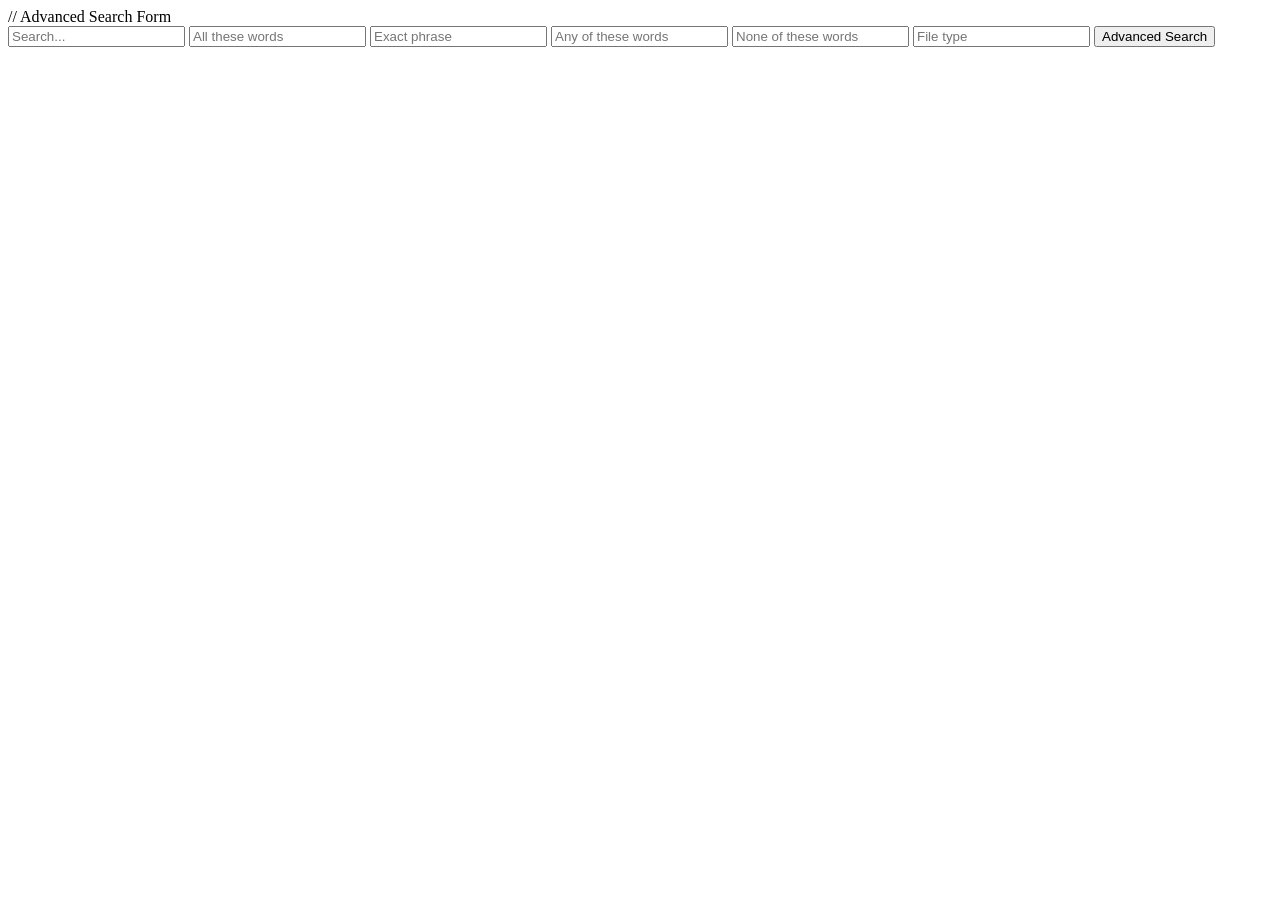
==== advancedSearch.html @ 6bac92c6 "chore: add search pages and style files" ====
<!DOCTYPE html>
<html lang="en">
<head>
    <meta charset="UTF-8">
    <meta name="viewport" content="width=device-width, initial-scale=1.0">
    <title>Document</title>
</head>
<body>
    // Advanced Search Form
    <form action="https://google.com/search">
        <input type="text" name="q" placeholder="Search...">
        <input type="text" name="as_q" placeholder="All these words">
        <input type="text" name="as_epq" placeholder="Exact phrase">
        <input type="text" name="as_oq" placeholder="Any of these words">
        <input type="text" name="as_eq" placeholder="None of these words">
        <input type="text" name="as_filetype" placeholder="File type">
        <input type="submit" value="Advanced Search">
</body>
</html>
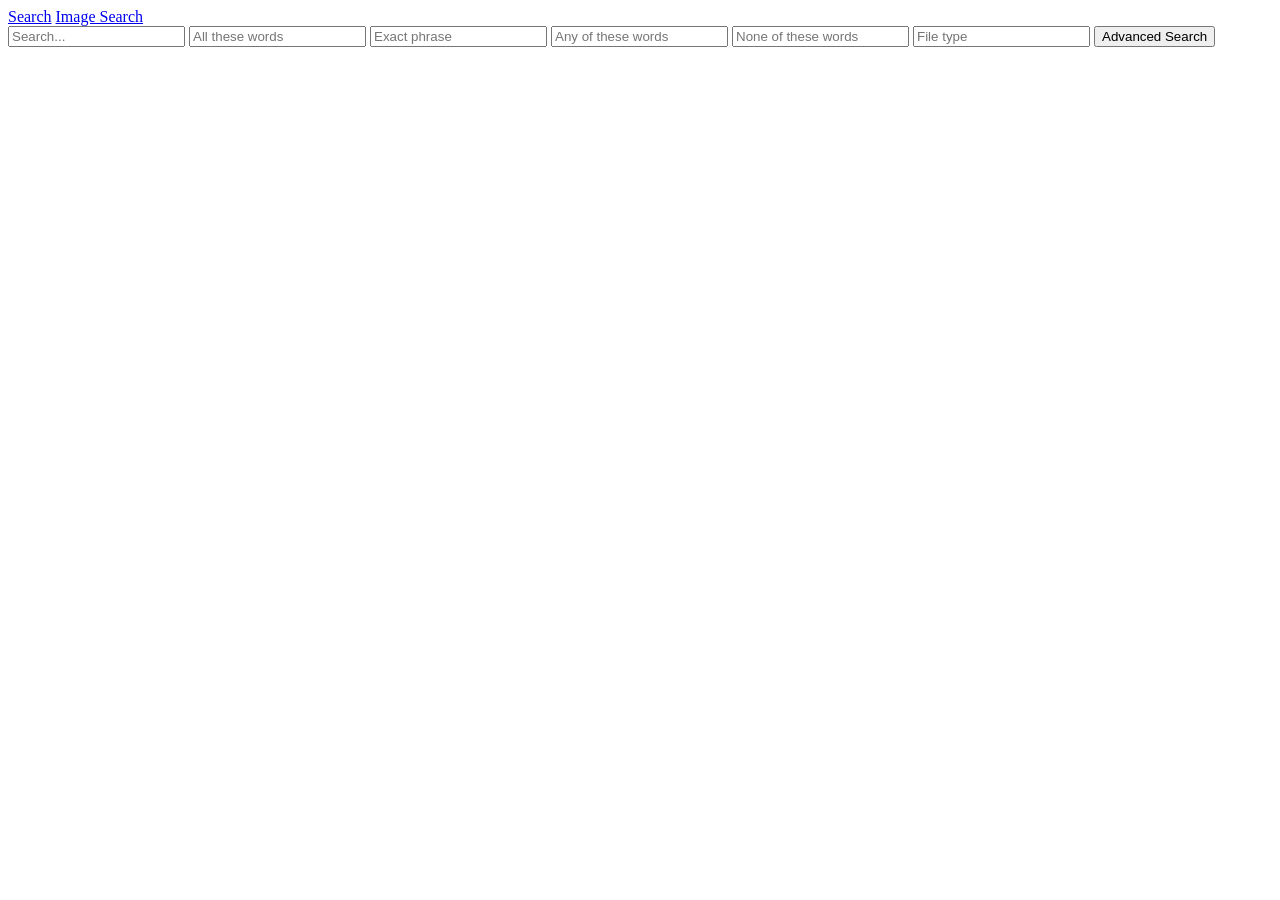
==== commit fc7c35c2: "feat: add links for Image Search or Advanced Search" ====
--- a/advancedSearch.html
+++ b/advancedSearch.html
@@ -4,9 +4,12 @@
     <meta charset="UTF-8">
     <meta name="viewport" content="width=device-width, initial-scale=1.0">
     <title>Document</title>
+    <link rel="stylesheet" href="styles.css">
 </head>
 <body>
-    // Advanced Search Form
+   <header>
+        <a href="index.html">Search</a>
+        <a href="imageSearch.html">Image Search</a>
     <form action="https://google.com/search">
         <input type="text" name="q" placeholder="Search...">
         <input type="text" name="as_q" placeholder="All these words">
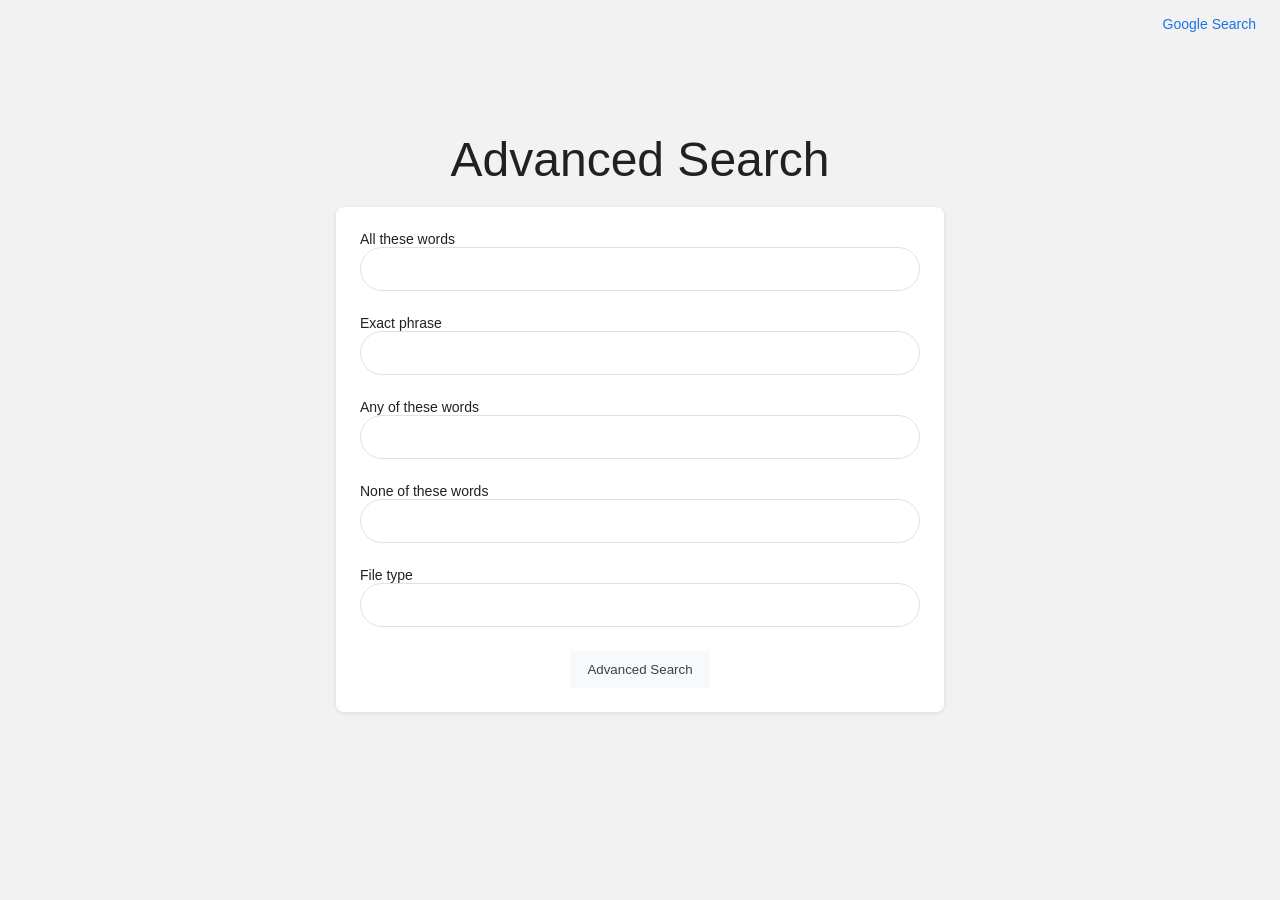
==== commit 23e8001d: "feat: add styles" ====
--- a/advancedSearch.html
+++ b/advancedSearch.html
@@ -3,20 +3,36 @@
 <head>
     <meta charset="UTF-8">
     <meta name="viewport" content="width=device-width, initial-scale=1.0">
-    <title>Document</title>
     <link rel="stylesheet" href="styles.css">
+    <title>Advanced Search</title>
 </head>
 <body>
-   <header>
-        <a href="index.html">Search</a>
-        <a href="imageSearch.html">Image Search</a>
-    <form action="https://google.com/search">
-        <input type="text" name="q" placeholder="Search...">
-        <input type="text" name="as_q" placeholder="All these words">
-        <input type="text" name="as_epq" placeholder="Exact phrase">
-        <input type="text" name="as_oq" placeholder="Any of these words">
-        <input type="text" name="as_eq" placeholder="None of these words">
-        <input type="text" name="as_filetype" placeholder="File type">
-        <input type="submit" value="Advanced Search">
+    <header class="top-bar">
+        <a href="index.html">Google Search</a>
+    </header>
+
+    <main class="advanced-container">
+        <h1>Advanced Search</h1>
+        <form class="advanced-form" action="https://www.google.com/search" method="get">
+            <label>All these words
+                <input type="text" name="as_q">
+            </label>
+            <label>Exact phrase
+                <input type="text" name="as_epq">
+            </label>
+            <label>Any of these words
+                <input type="text" name="as_oq">
+            </label>
+            <label>None of these words
+                <input type="text" name="as_eq">
+            </label>
+            <label>File type
+                <input type="text" name="as_filetype">
+            </label>
+            <div class="buttons">
+                <input type="submit" value="Advanced Search">
+            </div>
+        </form>
+    </main>
 </body>
 </html>
--- a/styles.css
+++ b/styles.css
@@ -0,0 +1,83 @@
+body {
+  margin: 0;
+  font-family: Arial, sans-serif;
+  background: #f2f2f2;
+  color: #202124;
+}
+
+.top-bar {
+  display: flex;
+  justify-content: flex-end;
+  gap: 16px;
+  padding: 16px 24px;
+}
+
+.top-bar a {
+  color: #1a73e8;
+  text-decoration: none;
+  font-size: 14px;
+}
+
+.top-bar a:hover {
+  text-decoration: underline;
+}
+
+.centered,
+.advanced-container {
+  display: flex;
+  flex-direction: column;
+  align-items: center;
+  justify-content: center;
+  min-height: 75vh;
+  padding: 20px;
+}
+
+h1 {
+  margin-bottom: 20px;
+  font-size: 48px;
+  font-weight: 500;
+}
+
+.search-form,
+.advanced-form {
+  width: 100%;
+  max-width: 560px;
+}
+
+input[type="text"] {
+  width: 100%;
+  padding: 12px 14px;
+  margin-bottom: 12px;
+  border: 1px solid #dfe1e5;
+  border-radius: 24px;
+  box-sizing: border-box;
+  font-size: 16px;
+}
+
+.buttons {
+  display: flex;
+  justify-content: center;
+  margin-top: 12px;
+}
+
+input[type="submit"] {
+  padding: 10px 16px;
+  border: 1px solid #f8f9fa;
+  border-radius: 4px;
+  background: #f8f9fa;
+  color: #3c4043;
+  cursor: pointer;
+}
+
+.advanced-form {
+  background: white;
+  padding: 24px;
+  border-radius: 8px;
+  box-shadow: 0 1px 4px rgba(0, 0, 0, 0.1);
+}
+
+.advanced-form label {
+  display: block;
+  margin-bottom: 12px;
+  font-size: 14px;
+}
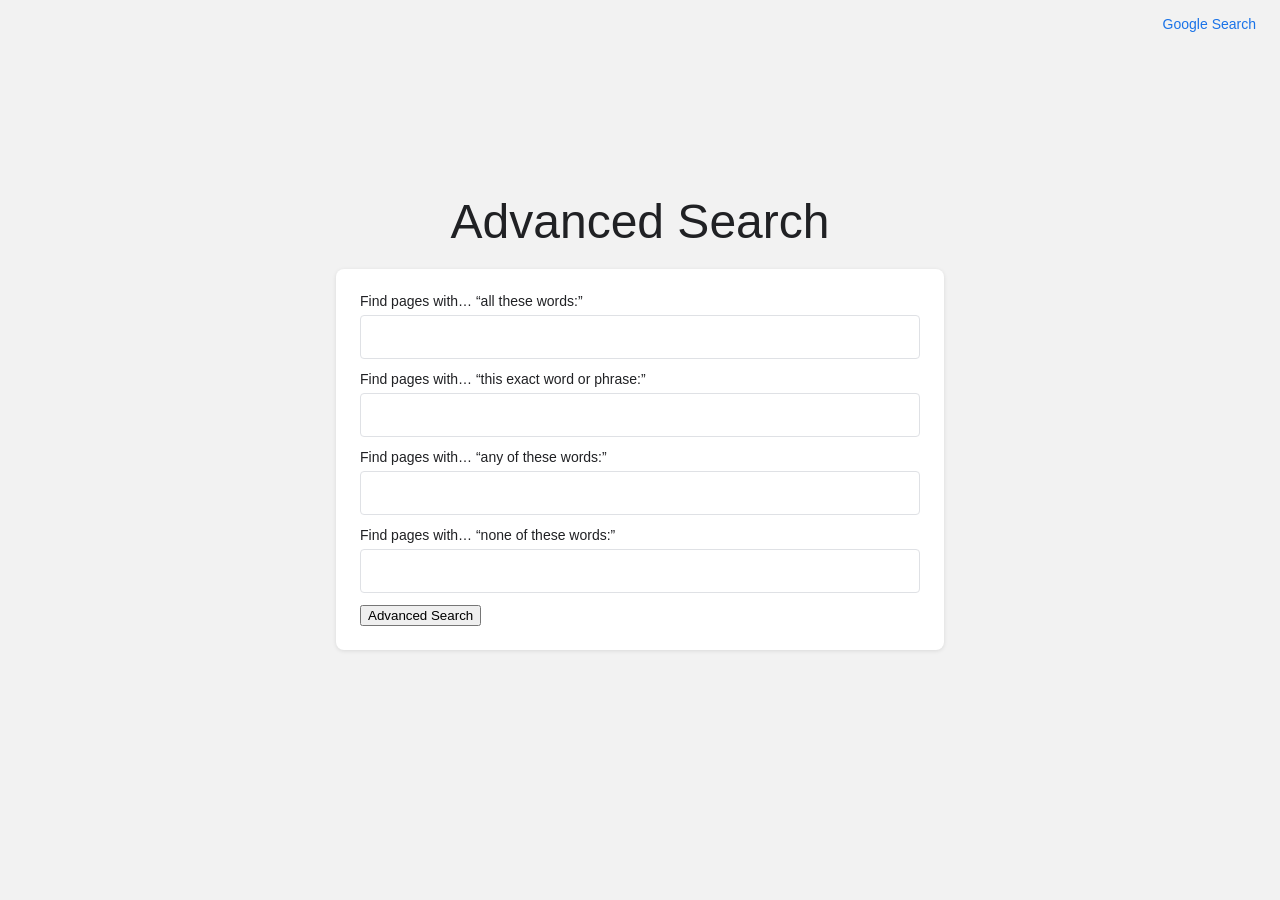
==== commit 24d14ca9: "feat: edit styles, remove unnesesory fields" ====
--- a/advancedSearch.html
+++ b/advancedSearch.html
@@ -14,20 +14,17 @@
     <main class="advanced-container">
         <h1>Advanced Search</h1>
         <form class="advanced-form" action="https://www.google.com/search" method="get">
-            <label>All these words
+            <label>Find pages with… “all these words:”
                 <input type="text" name="as_q">
             </label>
-            <label>Exact phrase
+            <label>Find pages with… “this exact word or phrase:”
                 <input type="text" name="as_epq">
             </label>
-            <label>Any of these words
+            <label>Find pages with… “any of these words:”
                 <input type="text" name="as_oq">
             </label>
-            <label>None of these words
+            <label>Find pages with… “none of these words:”
                 <input type="text" name="as_eq">
-            </label>
-            <label>File type
-                <input type="text" name="as_filetype">
             </label>
             <div class="buttons">
                 <input type="submit" value="Advanced Search">
--- a/styles.css
+++ b/styles.css
@@ -38,29 +38,31 @@
   font-weight: 500;
 }
 
-.search-form,
-.advanced-form {
+.search-form {
   width: 100%;
   max-width: 560px;
+  display: flex;
+  flex-direction: column;
+  align-items: center;
 }
 
-input[type="text"] {
+.search-form input[type="text"] {
   width: 100%;
-  padding: 12px 14px;
-  margin-bottom: 12px;
+  padding: 14px 20px;
+  margin-bottom: 16px;
   border: 1px solid #dfe1e5;
   border-radius: 24px;
   box-sizing: border-box;
   font-size: 16px;
+  box-shadow: 0 1px 3px rgba(0, 0, 0, 0.08);
 }
 
-.buttons {
+.search-form .buttons {
   display: flex;
   justify-content: center;
-  margin-top: 12px;
 }
 
-input[type="submit"] {
+.search-form input[type="submit"] {
   padding: 10px 16px;
   border: 1px solid #f8f9fa;
   border-radius: 4px;
@@ -70,6 +72,8 @@
 }
 
 .advanced-form {
+  width: 100%;
+  max-width: 560px;
   background: white;
   padding: 24px;
   border-radius: 8px;
@@ -81,3 +85,13 @@
   margin-bottom: 12px;
   font-size: 14px;
 }
+
+.advanced-form input[type="text"] {
+  width: 100%;
+  padding: 12px 14px;
+  margin-top: 6px;
+  border: 1px solid #dfe1e5;
+  border-radius: 4px;
+  box-sizing: border-box;
+  font-size: 16px;
+}
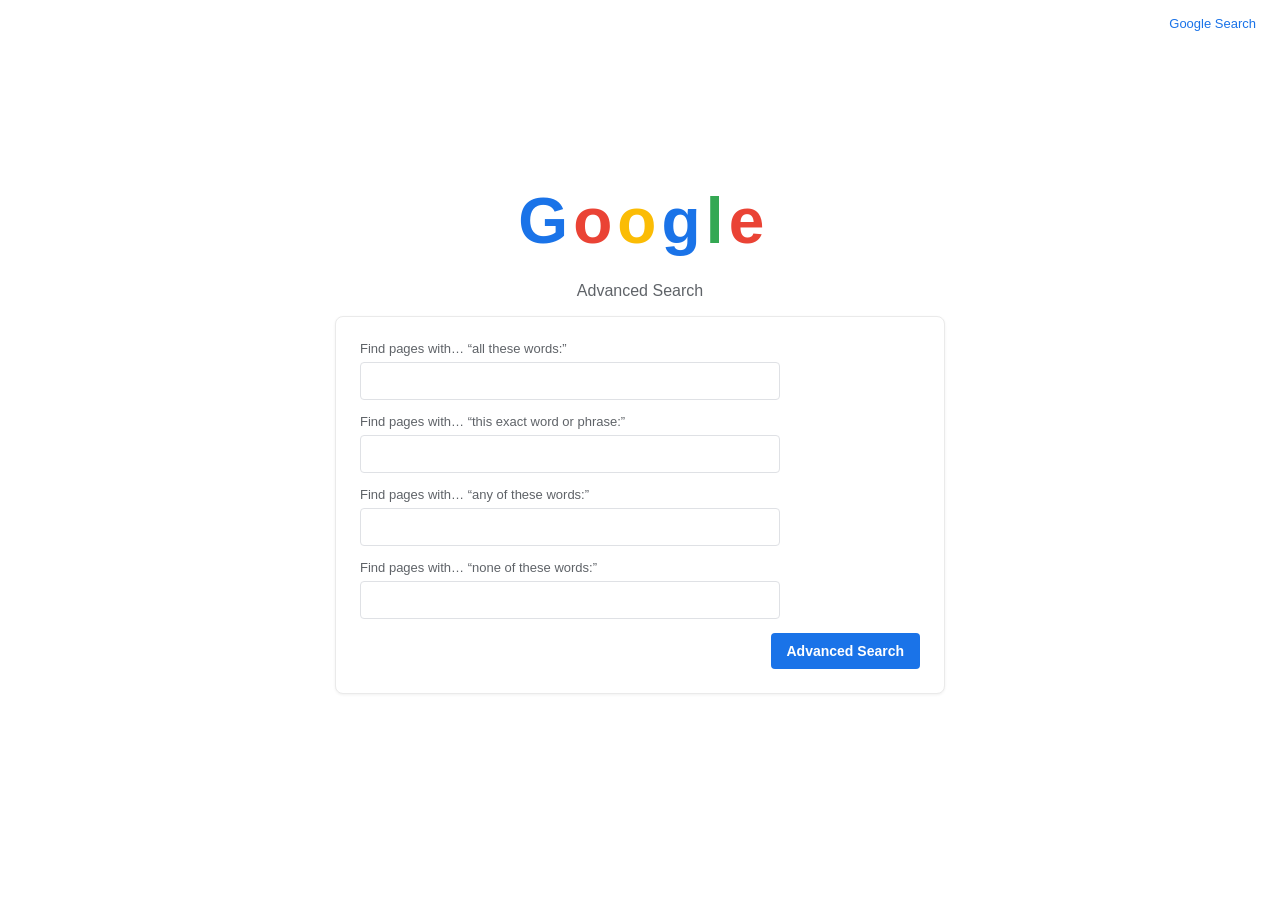
==== commit 981faf4a: "feat: увше styles" ====
--- a/advancedSearch.html
+++ b/advancedSearch.html
@@ -12,7 +12,15 @@
     </header>
 
     <main class="advanced-container">
-        <h1>Advanced Search</h1>
+        <h1 class="google-logo" aria-label="Google">
+            <span class="logo-letter blue">G</span>
+            <span class="logo-letter red">o</span>
+            <span class="logo-letter yellow">o</span>
+            <span class="logo-letter blue">g</span>
+            <span class="logo-letter green">l</span>
+            <span class="logo-letter red">e</span>
+        </h1>
+        <p class="page-note">Advanced Search</p>
         <form class="advanced-form" action="https://www.google.com/search" method="get">
             <label>Find pages with… “all these words:”
                 <input type="text" name="as_q">
--- a/styles.css
+++ b/styles.css
@@ -1,7 +1,7 @@
 body {
   margin: 0;
   font-family: Arial, sans-serif;
-  background: #f2f2f2;
+  background: #fff;
   color: #202124;
 }
 
@@ -15,7 +15,7 @@
 .top-bar a {
   color: #1a73e8;
   text-decoration: none;
-  font-size: 14px;
+  font-size: 13px;
 }
 
 .top-bar a:hover {
@@ -28,19 +28,43 @@
   flex-direction: column;
   align-items: center;
   justify-content: center;
-  min-height: 75vh;
+  min-height: 78vh;
   padding: 20px;
 }
 
-h1 {
-  margin-bottom: 20px;
-  font-size: 48px;
-  font-weight: 500;
+.google-logo {
+  display: flex;
+  gap: 0.12em;
+  margin-bottom: 24px;
+  font-size: 64px;
+  font-weight: 700;
+  font-family: "Product Sans", Arial, sans-serif;
+  letter-spacing: -0.04em;
+}
+
+.logo-letter {
+  display: inline-flex;
+}
+
+.logo-letter.blue {
+  color: #1a73e8;
+}
+
+.logo-letter.red {
+  color: #ea4335;
+}
+
+.logo-letter.yellow {
+  color: #fbbc05;
+}
+
+.logo-letter.green {
+  color: #34a853;
 }
 
 .search-form {
   width: 100%;
-  max-width: 560px;
+  max-width: 580px;
   display: flex;
   flex-direction: column;
   align-items: center;
@@ -49,17 +73,25 @@
 .search-form input[type="text"] {
   width: 100%;
   padding: 14px 20px;
-  margin-bottom: 16px;
+  margin-bottom: 18px;
   border: 1px solid #dfe1e5;
-  border-radius: 24px;
+  border-radius: 999px;
   box-sizing: border-box;
   font-size: 16px;
-  box-shadow: 0 1px 3px rgba(0, 0, 0, 0.08);
+  box-shadow: 0 1px 2px rgba(0, 0, 0, 0.04);
+}
+
+.page-note {
+  margin: 0;
+  margin-bottom: 16px;
+  color: #5f6368;
+  font-size: 16px;
 }
 
 .search-form .buttons {
   display: flex;
   justify-content: center;
+  width: 100%;
 }
 
 .search-form input[type="submit"] {
@@ -69,29 +101,52 @@
   background: #f8f9fa;
   color: #3c4043;
   cursor: pointer;
+  font-size: 14px;
 }
 
 .advanced-form {
   width: 100%;
   max-width: 560px;
-  background: white;
+  background: #fff;
   padding: 24px;
+  border: 1px solid #eaeaea;
   border-radius: 8px;
-  box-shadow: 0 1px 4px rgba(0, 0, 0, 0.1);
+  box-shadow: 0 1px 3px rgba(0, 0, 0, 0.06);
 }
 
 .advanced-form label {
-  display: block;
-  margin-bottom: 12px;
-  font-size: 14px;
+  display: flex;
+  flex-direction: column;
+  align-items: flex-start;
+  margin-bottom: 14px;
+  font-size: 13px;
+  color: #5f6368;
 }
 
 .advanced-form input[type="text"] {
   width: 100%;
-  padding: 12px 14px;
+  max-width: 420px;
+  padding: 10px 12px;
   margin-top: 6px;
   border: 1px solid #dfe1e5;
   border-radius: 4px;
   box-sizing: border-box;
-  font-size: 16px;
+  font-size: 14px;
 }
+
+.advanced-form .buttons {
+  display: flex;
+  justify-content: flex-end;
+  margin-top: 12px;
+}
+
+.advanced-form input[type="submit"] {
+  padding: 10px 16px;
+  border: none;
+  border-radius: 4px;
+  background: #1a73e8;
+  color: white;
+  cursor: pointer;
+  font-weight: 600;
+  font-size: 14px;
+}
